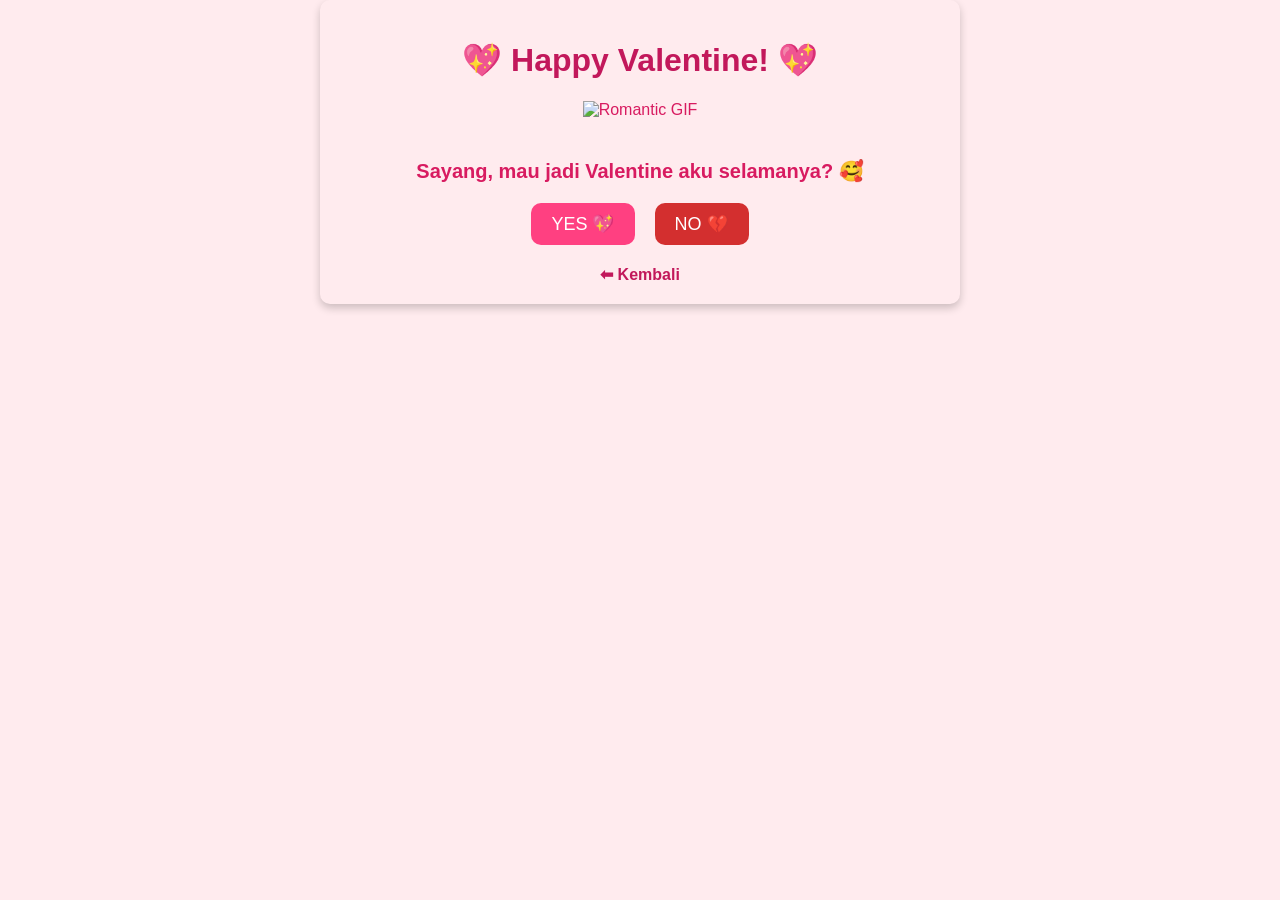
==== quiz.html @ 049385fc "Add files via upload" ====
<!DOCTYPE html>
<html lang="id">
<head>
    <meta charset="UTF-8">
    <meta name="viewport" content="width=device-width, initial-scale=1.0">
    <title>Valentine Quiz</title>
    <link rel="stylesheet" href="style.css">
</head>
<body>

    <div class="container quiz-container">
        <h1>💖 Happy Valentine! 💖</h1>
        <img src="gif/cute-kawaii.gif" alt="Romantic GIF" class="gif">
        
        <p class="question">Sayang, mau jadi Valentine aku selamanya? 🥰</p>
        
        <div class="buttons">
            <button id="yesBtn">YES 💖</button>
            <button id="noBtn">NO 💔</button>
        </div>

        <p id="response" class="hidden"></p>

        <a href="index.html" class="back">⬅ Kembali</a>
    </div>

    <script src="script.js"></script>
</body>
</html>
---- style.css ----
body {
    font-family: Arial, sans-serif;
    background-color: #ffebee;
    text-align: center;
    color: #d81b60;
    margin: 0;
    padding: 0;
}

.container {
    width: 90%;
    max-width: 600px;
    margin: auto;
    background: white;
    padding: 20px;
    border-radius: 10px;
    box-shadow: 0 4px 8px rgba(0, 0, 0, 0.2);
}

h1 {
    color: #c2185b;
}

.menu {
    display: flex;
    flex-direction: column;
    gap: 10px;
    margin-top: 20px;
}

.menu a {
    text-decoration: none;
    background-color: #c2185b;
    color: white;
    padding: 10px;
    border-radius: 5px;
    display: block;
}

.gallery {
    display: grid;
    grid-template-columns: repeat(2, 1fr);
    gap: 15px;
    margin-top: 10px;
    justify-content: center;
}

.gallery img {
    width: 100%;
    max-width: 180px;
    height: 180px;
    border-radius: 15px;
    object-fit: cover;
    box-shadow: 0 4px 6px rgba(0, 0, 0, 0.3);
    transition: transform 0.3s ease, box-shadow 0.3s ease;
}

.gallery img:hover {
    transform: scale(1.1);
    box-shadow: 0 6px 10px rgba(0, 0, 0, 0.4);
}

.back {
    display: block;
    margin-top: 20px;
    text-decoration: none;
    color: #c2185b;
    font-weight: bold;
}

/* Background untuk Halaman Foto */
.foto-container {
    background: url('images/foto.jpg') center/cover no-repeat;
    padding: 20px;
    border-radius: 10px;
}

/* Background untuk Halaman Kata-Kata */
.kata-container {
    background: url('images/teks.jpg') center/cover no-repeat;
    padding: 20px;
    border-radius: 10px;
}

.quiz-container {
    background: url('images/valentine-bg.jpg') center/cover no-repeat;
    padding: 20px;
    border-radius: 10px;
}

.gif {
    width: 200px;
    height: auto;
    margin-bottom: 20px;
}

.question {
    font-size: 20px;
    font-weight: bold;
}

.buttons {
    display: flex;
    justify-content: center;
    gap: 20px;
    margin-top: 20px;
}

button {
    font-size: 18px;
    padding: 10px 20px;
    border: none;
    border-radius: 10px;
    cursor: pointer;
    transition: 0.3s;
}

#yesBtn {
    background-color: #ff4081;
    color: white;
}

#noBtn {
    background-color: #d32f2f;
    color: white;
}

#response {
    font-size: 18px;
    font-weight: bold;
    color: #ff4081;
    margin-top: 20px;
}

.hidden {
    display: none;
}


@keyframes fadeIn {
    from {
        opacity: 0;
        transform: translateY(-10px);
    }
    to {
        opacity: 1;
        transform: translateY(0);
    }
}

.container {
    animation: fadeIn 1s ease-in-out;
}
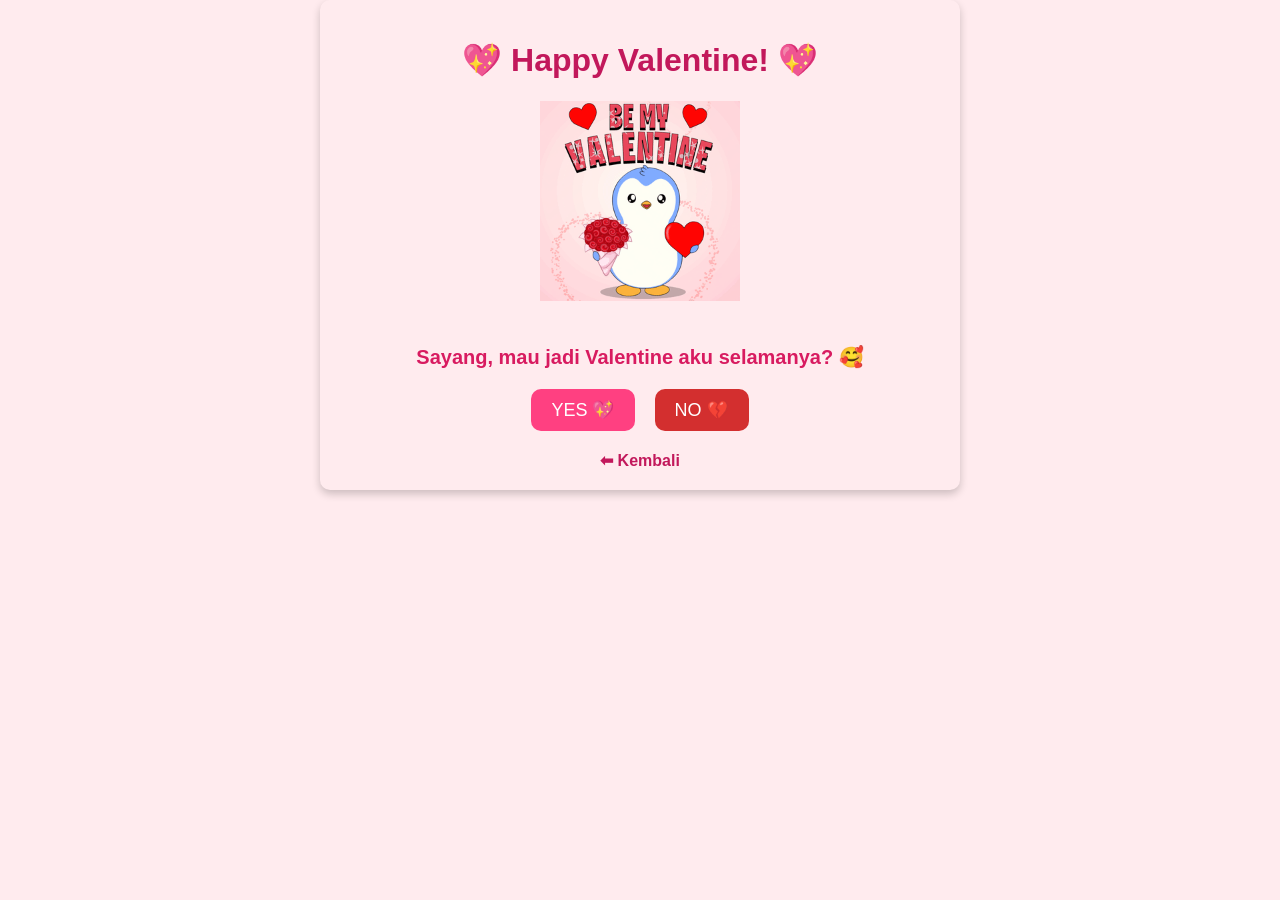
==== commit 69562b83: "Update quiz.html" ====
--- a/quiz.html
+++ b/quiz.html
@@ -10,7 +10,7 @@
 
     <div class="container quiz-container">
         <h1>💖 Happy Valentine! 💖</h1>
-        <img src="gif/cute-kawaii.gif" alt="Romantic GIF" class="gif">
+        <img src="images/cute-kawaii.gif" alt="Romantic GIF" class="gif">
         
         <p class="question">Sayang, mau jadi Valentine aku selamanya? 🥰</p>
         
